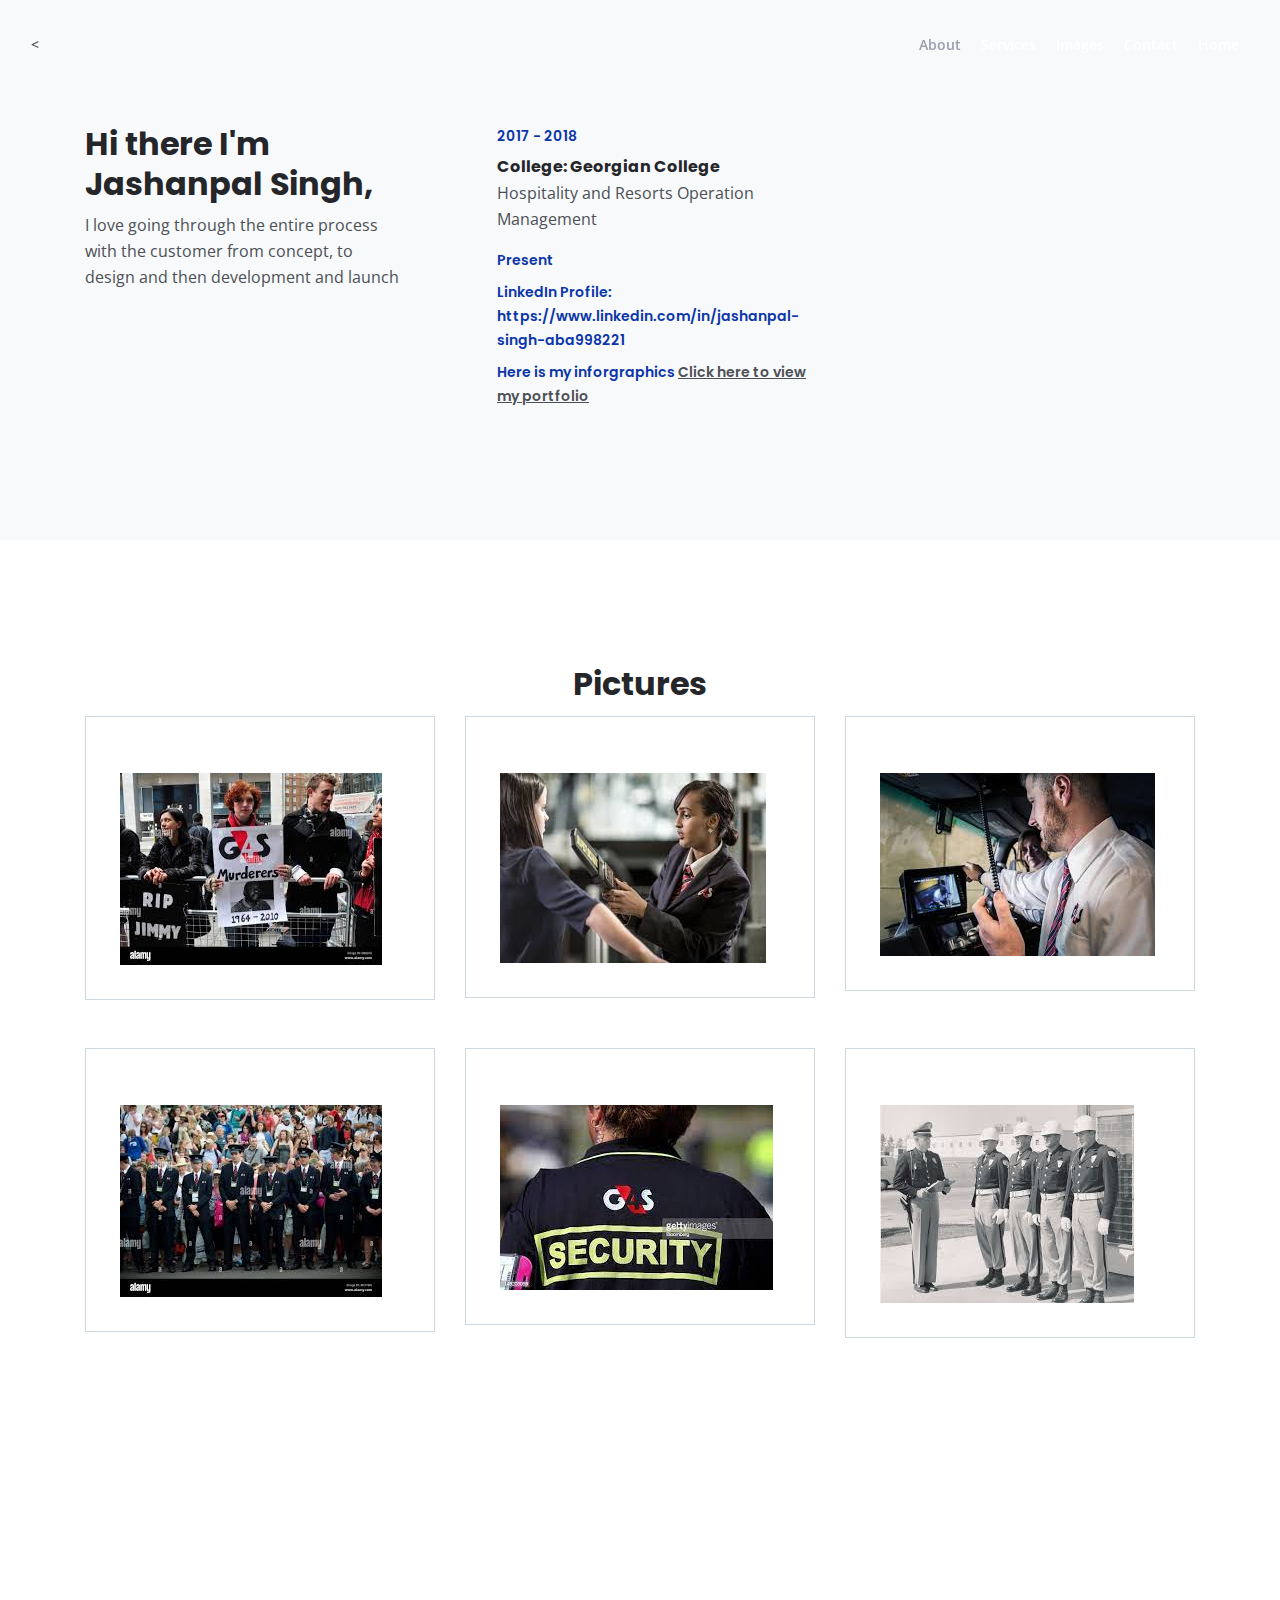
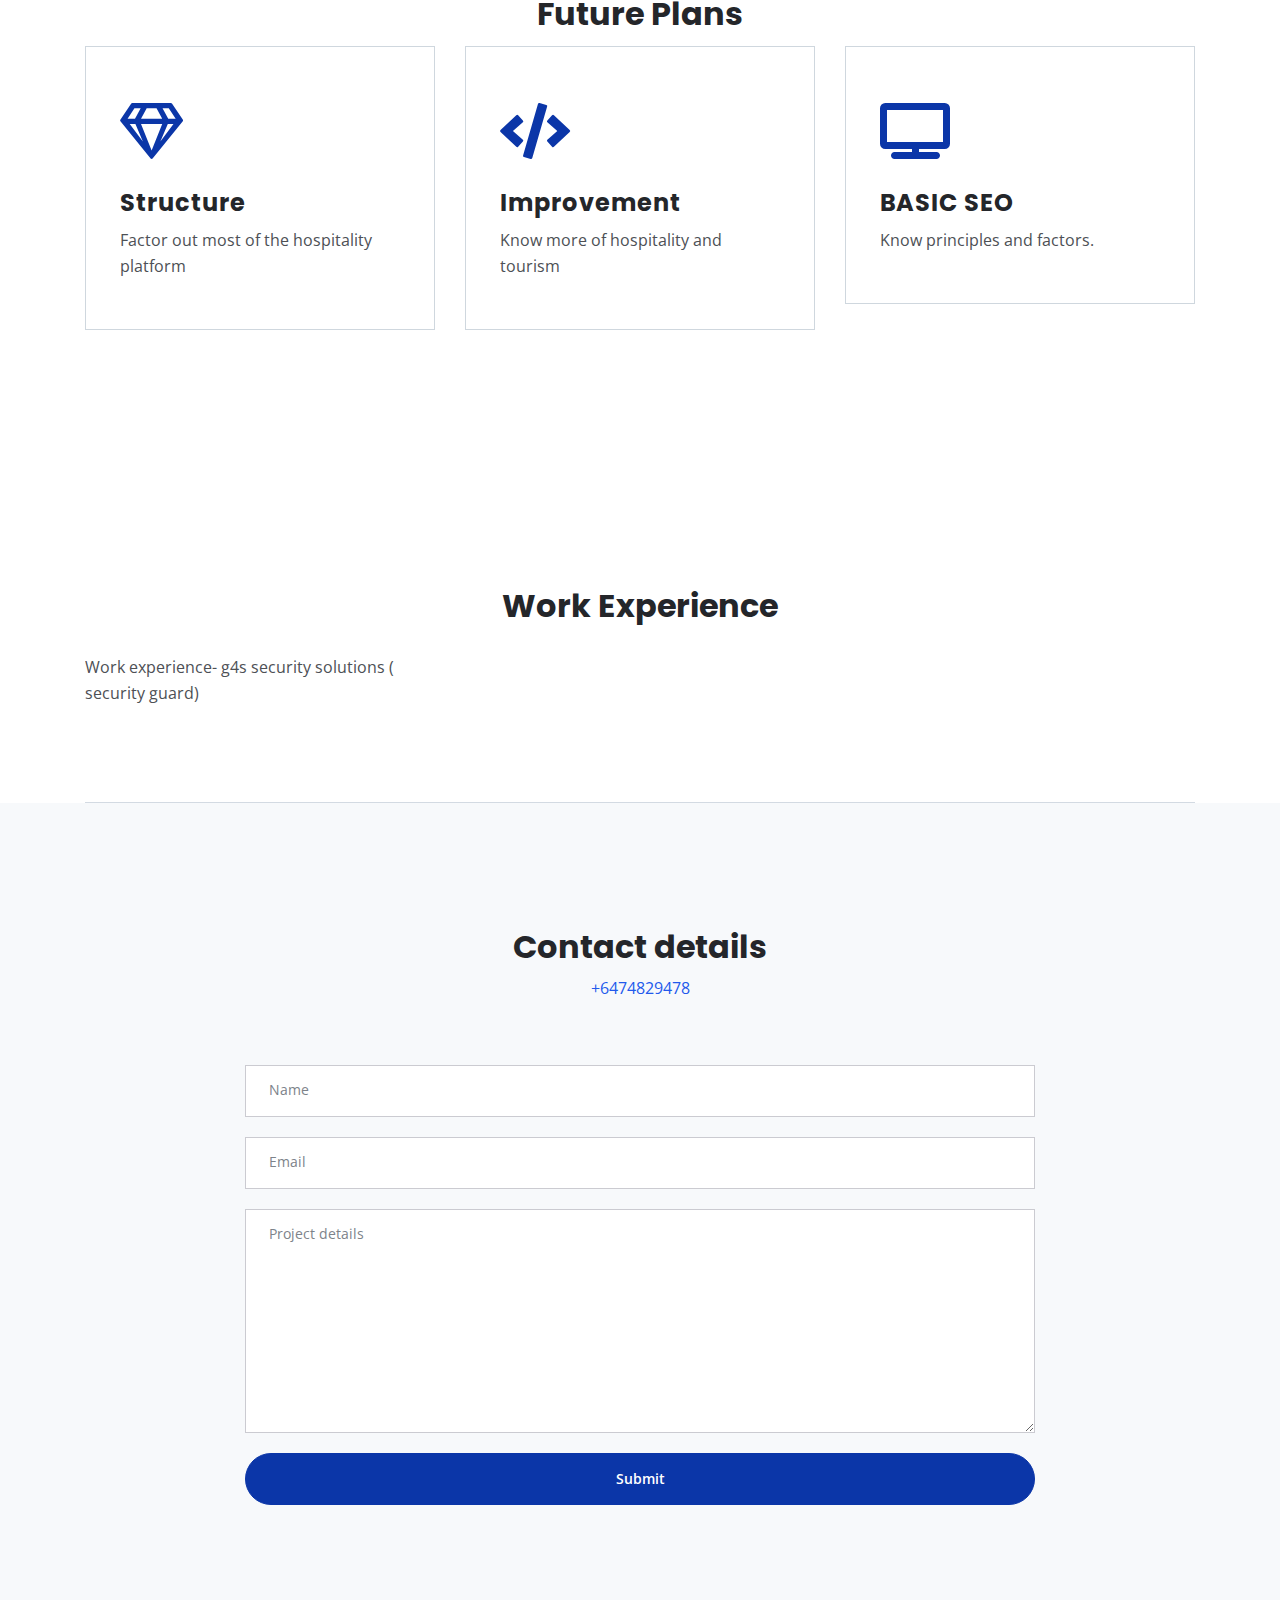
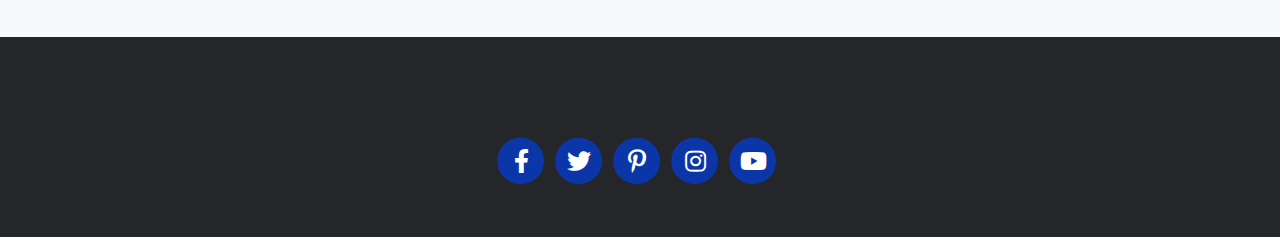
==== home.html @ 3002abed "website for g4s_client" ====
<!DOCTYPE html>
<html lang="en">
<head>
    <meta charset="utf-8">
    <meta name="viewport" content="width=device-width, initial-scale=1, shrink-to-fit=no">
    
    <!-- SEO Meta Tags -->
    <meta name="description" content="Your description">
    <meta name="author" content="Your name">

    <!-- OG Meta Tags to improve the way the post looks when you share the page on Facebook, Twitter, LinkedIn -->
	<meta property="og:site_name" content="" /> <!-- website name -->
	<meta property="og:site" content="" /> <!-- website link -->
	<meta property="og:title" content=""/> <!-- title shown in the actual shared post -->
	<meta property="og:description" content="" /> <!-- description shown in the actual shared post -->
	<meta property="og:image" content="" /> <!-- image link, make sure it's jpg -->
	<meta property="og:url" content="" /> <!-- where do you want your post to link to -->
	<meta name="twitter:card" content="summary_large_image"> <!-- to have large image post format in Twitter -->

    <!-- Webpage Title -->
    <title>Jashanpal Singh</title>
    
    <!-- Styles -->
    <link rel="preconnect" href="https://fonts.gstatic.com">
    <link href="https://fonts.googleapis.com/css2?family=Open+Sans:ital,wght@0,400;0,600;0,700;1,400&family=Poppins:wght@600&display=swap" rel="stylesheet">
    <link href="css/bootstrap.css" rel="stylesheet">
    <link href="css/fontawesome-all.css" rel="stylesheet">
	<link href="css/styles.css" rel="stylesheet">
	
	<!-- Favicon  -->
    <link rel="icon" href="images/favicon.png">
</head>
<body data-spy="scroll" data-target=".fixed-top">
    
    <!-- Navigation -->
    <nav class="navbar navbar-expand-lg fixed-top navbar-dark">
        <div class="container">
            
            <!-- Image Logo -->
            <

            <!-- Text Logo - Use this if you don't have a graphic logo -->
            <!-- <a class="navbar-brand logo-text page-scroll" href="index.html">Mark</a> -->

            <button class="navbar-toggler p-0 border-0" type="button" data-toggle="offcanvas">
                <span class="navbar-toggler-icon"></span>
            </button>

            <div class="navbar-collapse offcanvas-collapse" id="navbarsExampleDefault">
                <ul class="navbar-nav ml-auto">
                    <li class="nav-item">
                        <a class="nav-link page-scroll" href="#about">About <span class="sr-only">(current)</span></a>
                    </li>
                    <li class="nav-item">
                        <a class="nav-link page-scroll" href="#services">Services</a>
                    </li>
                    <li class="nav-item">
                        <a class="nav-link page-scroll" href="#details">Images</a>
                    </li>
                    
                    <li class="nav-item">
                        <a class="nav-link page-scroll" href="#contact">Contact</a>
                    </li>
                    <li class="nav-item">
                        <a class="nav-link page-scroll" href="index.html">Home</a>
                    </li>
                </ul>
                
            </div> <!-- end of navbar-collapse -->
        </div> <!-- end of container -->
    </nav> <!-- end of navbar -->
    <!-- end of navigation -->
       <!-- About-->
    <div id="about" class="basic-1 bg-gray">
        <div class="container">
            <div class="row">
                <div class="col-lg-4">
                    <div class="text-container first">
                        <h2>Hi there I'm Jashanpal Singh,</h2>
                        <p>I love going through the entire process with the customer from concept, to design and then development and launch</p>
                    </div> <!-- end of text-container -->
                </div> <!-- end of col -->
                <div class="col-lg-4">
                    <div class="text-container third">
                        <div class="time">2017 - 2018</div>
                        <h6>College: Georgian College</h6>
                        <p>Hospitality and Resorts Operation Management</p>
                        <div class="time">Present</div>
                        <div class="time">LinkedIn Profile: https://www.linkedin.com/in/jashanpal-singh-aba998221</div>
                        <div class="time"> Here is my inforgraphics <a href="folder/file.pdf" >Click here to view my portfolio</a></div>

                    </div> <!-- end of text-container -->
                </div> <!-- end of col -->
            </div> <!-- end of row -->
        </div> <!-- end of container -->
    </div> <!-- end of basic-1 -->
    <!-- end of about -->
    <!-- pictures -->
    <div id="details" class="basic-2">
        <div class="container">
            <div class="row">
                <div class="col-lg-12">
                    <h2 class="h2-heading">Pictures</h2>
                </div> <!-- end of col -->
            </div> <!-- end of row -->
            <div class="row">
                <div class="col-lg-4">
                    <div class="text-box">
                        <img src="images/image5.png" alt="">
                    </div> <!-- end of text-box -->
                </div> <!-- end of col -->
                <div class="col-lg-4">
                    <div class="text-box">
                    
                        <img src="images/image6.png" alt="">
                    </div> <!-- end of text-box -->
                </div> <!-- end of col -->
                <div class="col-lg-4">
                    <div class="text-box">
                        
                        <img src="images/image2.png" alt="">
                    </div> <!-- end of text-box -->
                </div> <!-- end of col -->
            </div> <!-- end of row -->
            <div class="row">
                <div class="col-lg-4">
                    <div class="text-box">
                        <img src="images/image1.png" alt="">
                    </div> <!-- end of text-box -->
                </div> <!-- end of col -->
                <div class="col-lg-4">
                    <div class="text-box">
                    
                        <img src="images/image4.png" alt="">
                    </div> <!-- end of text-box -->
                </div> <!-- end of col -->
                <div class="col-lg-4">
                    <div class="text-box">
                        
                        <img src="images/image3.png" alt="">
                    </div> <!-- end of text-box -->
                </div> <!-- end of col -->
            </div> <!-- end of row -->
        </div> <!-- end of container -->
    </div> <!-- end of basic-2 -->
    <!-- end of services -->
    
    <!-- Services -->
    <div id="services" class="basic-2">
        <div class="container">
            <div class="row">
                <div class="col-lg-12">
                    <h2 class="h2-heading">Future Plans</h2>
                </div> <!-- end of col -->
            </div> <!-- end of row -->
            <div class="row">
                <div class="col-lg-4">
                    <div class="text-box">
                        <i class="far fa-gem"></i>
                        <h4>Structure</h4>
                        <p>Factor out most of the hospitality platform</p>
                    </div> <!-- end of text-box -->
                </div> <!-- end of col -->
                <div class="col-lg-4">
                    <div class="text-box">
                        <i class="fas fa-code"></i>
                        <h4>Improvement</h4>
                        <p> Know more of hospitality and tourism</p>
                    </div> <!-- end of text-box -->
                </div> <!-- end of col -->
                <div class="col-lg-4">
                    <div class="text-box">
                        <i class="fas fa-tv"></i>
                        <h4>BASIC SEO</h4>
                        <p> Know principles and factors.</p>
                    </div> <!-- end of text-box -->
                </div> <!-- end of col -->
            </div> <!-- end of row -->
        </div> <!-- end of container -->
    </div> <!-- end of basic-2 -->
    <!-- end of services -->


    <!-- Projects -->
    <div id="projects" class="basic-3">
        <div class="container">
            <div class="row">
                <div class="col-lg-12">
                    <h2 class="h2-heading">Work Experience</h2>
                </div> <!-- end of col -->
            </div> <!-- end of row -->
            
        </div> <!-- end of container -->
    </div> <!-- end of basic-3 -->
    <!-- end of projects -->
    <!-- Works -->
    <div class="basic-4">
        <div class="container">
            
            <div class="row">
                
                
                <div class="col-lg-4">
                    <div class="text-container">
                        <div class="image-container">
                            
                              <p> Work experience- g4s security solutions ( security guard) </p>
                            
                        </div> <!-- end of image-container -->
                    </div> <!-- end of text-container -->
                </div> <!-- end of col -->
            </div> <!-- end of row -->
        </div> <!-- end of container -->
    </div> <!-- end of basic-4 -->
    <!-- end of works -->


   


    <!-- Section Divider -->
    <div class="container">
        <div class="row">
            <div class="col-lg-12">
                <hr class="section-divider">
            </div> <!-- end of col -->
        </div> <!-- end of row -->
    </div> <!-- end of container -->
    <!-- end of section divider -->


    <!-- Contact -->
    <div id="contact" class="form-1 bg-gray">
        <div class="container">
            <div class="row">
                <div class="col-lg-12">
                    <h2>Contact details</h2>
                    <p class="p-heading"> <a class="blue no-line" href="#your-link">+6474829478</a></p>
                </div> <!-- end of col -->
            </div> <!-- end of row -->
            <div class="row">
                <div class="col-lg-12">
                    
                    <!-- Contact Form -->
                    <form id="contactForm">
                        <div class="form-group">
                            <input type="text" class="form-control-input" id="cname" required>
                            <label class="label-control" for="cname">Name</label>
                        </div>
                        <div class="form-group">
                            <input type="email" class="form-control-input" id="cemail" required>
                            <label class="label-control" for="cemail">Email</label>
                        </div>
                        <div class="form-group">
                            <textarea class="form-control-textarea" id="cmessage" required></textarea>
                            <label class="label-control" for="cmessage">Project details</label>
                        </div>
                        <div class="form-group">
                            <button type="submit" class="form-control-submit-button">Submit</button>
                        </div>
                    </form>
                    <!-- end of contact form -->

                </div> <!-- end of col -->
            </div> <!-- end of row -->
        </div> <!-- end of container -->
    </div> <!-- end of form-1 -->  
    <!-- end of contact -->


    <!-- Footer -->
    <div class="footer bg-gray">
        <div class="container">
            <div class="row">
                <div class="col-lg-12">
                    <div class="social-container">
                        <span class="fa-stack">
                            <a href="#your-link">
                                <i class="fas fa-circle fa-stack-2x"></i>
                                <i class="fab fa-facebook-f fa-stack-1x"></i>
                            </a>
                        </span>
                        <span class="fa-stack">
                            <a href="#your-link">
                                <i class="fas fa-circle fa-stack-2x"></i>
                                <i class="fab fa-twitter fa-stack-1x"></i>
                            </a>
                        </span>
                        <span class="fa-stack">
                            <a href="#your-link">
                                <i class="fas fa-circle fa-stack-2x"></i>
                                <i class="fab fa-pinterest-p fa-stack-1x"></i>
                            </a>
                        </span>
                        <span class="fa-stack">
                            <a href="#your-link">
                                <i class="fas fa-circle fa-stack-2x"></i>
                                <i class="fab fa-instagram fa-stack-1x"></i>
                            </a>
                        </span>
                        <span class="fa-stack">
                            <a href="#your-link">
                                <i class="fas fa-circle fa-stack-2x"></i>
                                <i class="fab fa-youtube fa-stack-1x"></i>
                            </a>
                        </span>
                    </div> <!-- end of social-container -->
                </div> <!-- end of col -->
            </div> <!-- end of row -->
        </div> <!-- end of container -->
    </div> <!-- end of footer -->  
    <!-- end of footer -->
   	
    <!-- Scripts -->
    <script src="js/jquery.min.js"></script> <!-- jQuery for Bootstrap's JavaScript plugins -->
    <script src="js/bootstrap.min.js"></script> <!-- Bootstrap framework -->
    <script src="js/jquery.easing.min.js"></script> <!-- jQuery Easing for smooth scrolling between anchors -->
    <script src="js/scripts.js"></script> <!-- Custom scripts -->
</body>
</html>
---- css/styles.css ----
/* Description: Master CSS file */

/*****************************************
Table Of Contents:
- General Styles
- Navigation
- Header
- About
- Services
- Details
- Projects
- Works
- Testimonials
- Questions
- Contact
- Footer 
- Copyright
- Back To Top Button
- Extra Pages
- Media Queries
******************************************/

/*****************************************
Colors:
- Backgrounds, navbar - black #24262a
- Backgrounds - light gray #f7f9fb
- Buttons, icons - blue #0b36a8
- Headings text - black #24262a
- Body text - dark gray #4d5055
******************************************/


/**************************/
/*     General Styles     */
/**************************/
body,
html {
    width: 100%;
	height: 100%;
}

body, p {
	color: #4d5055; 
	font: 400 1rem/1.625rem "Open Sans", sans-serif;
}

h1 {
	color: #24262a;
	font-weight: 700;
	font-size: 2.5rem;
	line-height: 3.25rem;
	font-family: "Poppins"
}

h2 {
	color: #24262a;
	font-weight: 700;
	font-size: 2rem;
	line-height: 2.5rem;
	font-family: "Poppins"
}

h3 {
	color: #24262a;
	font-weight: 700;
	font-size: 1.75rem;
	line-height: 2.25rem;
	font-family: "Poppins"
}

h4 {
	color: #24262a;
	font-weight: 700;
	font-size: 1.5rem;
	line-height: 2rem;
	font-family: "Poppins"
}

h5 {
	color: #24262a;
	font-weight: 700;
	font-size: 1.25rem;
	line-height: 1.625rem;
	font-family: "Poppins"
}

h6 {
	color: #24262a;
	font-weight: 700;
	font-size: 1rem;
	line-height: 1.375rem;
	font-family: "Poppins"
}

.p-large {
	font-size: 1.125rem;
	line-height: 1.75rem;
}

.p-small {
	font-size: 0.875rem;
	line-height: 1.5rem;
}

.testimonial-text {
	font-style: italic;
}

.testimonial-author {
	font-weight: 700;
	font-size: 1rem;
	line-height: 1.5rem;
}

.li-space-lg li {
	margin-bottom: 0.5rem;
}

a {
	color: #4d5055;
	text-decoration: underline;
}

a:hover {
	color: #4d5055;
	text-decoration: underline;
}

.no-line {
	text-decoration: none;
}

.no-line:hover {
	text-decoration: none;
}

.blue {
	color: #2259ec;
}

.bg-gray {
	background-color: #f7f9fb;
}

.section-divider {
	display: block;
	height: 1px;
	margin: 0;
	border: none;
	background-color: #d3dae2;
}

.btn-solid-reg {
	display: inline-block;
	padding: 1.375rem 2.25rem 1.375rem 2.25rem;
	border: 1px solid #0b36a8;
	background-color: #0b36a8;
	color: #ffffff;
	font-weight: 600;
	font-size: 0.875rem;
	line-height: 0;
	text-decoration: none;
	transition: all 0.2s;
}

.btn-solid-reg:hover {
	background-color: transparent;
	color: #0b36a8; /* needs to stay here because of the color property of a tag */
	text-decoration: none;
}

.btn-solid-lg {
	display: inline-block;
	padding: 1.625rem 2.625rem 1.625rem 2.625rem;
	border: 1px solid #0b36a8;
	background-color: #0b36a8;
	color: #ffffff;
	font-weight: 600;
	font-size: 0.875rem;
	line-height: 0;
	text-decoration: none;
	transition: all 0.2s;
}

.btn-solid-lg:hover {
	background-color: transparent;
	color: #0b36a8; /* needs to stay here because of the color property of a tag */
	text-decoration: none;
}

.btn-outline-reg {
	display: inline-block;
	padding: 1.375rem 2.25rem 1.375rem 2.25rem;
	border: 1px solid #24262a;
	background-color: transparent;
	color: #24262a;
	font-weight: 600;
	font-size: 0.875rem;
	line-height: 0;
	text-decoration: none;
	transition: all 0.2s;
}

.btn-outline-reg:hover {
	background-color: #24262a;
	color: #ffffff;
	text-decoration: none;
}

.btn-outline-lg {
	display: inline-block;
	padding: 1.625rem 2.625rem 1.625rem 2.625rem;
	border: 1px solid #24262a;
	background-color: transparent;
	color: #24262a;
	font-weight: 600;
	font-size: 0.875rem;
	line-height: 0;
	text-decoration: none;
	transition: all 0.2s;
}

.btn-outline-lg:hover {
	background-color: #24262a;
	color: #ffffff;
	text-decoration: none;
}

.btn-outline-sm {
	display: inline-block;
	padding: 1rem 1.5rem 1rem 1.5rem;
	border: 1px solid #24262a;
	background-color: transparent;
	color: #24262a;
	font-weight: 600;
	font-size: 0.875rem;
	line-height: 0;
	text-decoration: none;
	transition: all 0.2s;
}

.btn-outline-sm:hover {
	background-color: #24262a;
	color: #ffffff;
	text-decoration: none;
}

.form-group {
	position: relative;
	margin-bottom: 1.25rem;
}

.label-control {
	position: absolute;
	top: 0.875rem;
	left: 1.5rem;
	color: #7d838a;
	opacity: 1;
	font-size: 0.875rem;
	line-height: 1.375rem;
	cursor: text;
	transition: all 0.2s ease;
}

.form-control-input:focus + .label-control,
.form-control-input.notEmpty + .label-control,
.form-control-textarea:focus + .label-control,
.form-control-textarea.notEmpty + .label-control {
	top: 0.125rem;
	color: #4d5055;
	opacity: 1;
	font-size: 0.75rem;
	font-weight: 700;
}

.form-control-input,
.form-control-select {
	display: block; /* needed for proper display of the label in Firefox, IE, Edge */
	width: 100%;
	padding-top: 1.125rem;
	padding-bottom: 0.125rem;
	padding-left: 1.5rem;
	border: 1px solid #cbcbd1;
	background-color: #ffffff;
	color: #4d5055;
	font-size: 0.875rem;
	line-height: 1.875rem;
	transition: all 0.2s;
	-webkit-appearance: none; /* removes inner shadow on form inputs on ios safari */
}

.form-control-select {
	padding-top: 0.5rem;
	padding-bottom: 0.5rem;
	height: 3.25rem;
	color: #7d838a;
}

select {
    /* you should keep these first rules in place to maintain cross-browser behavior */
    -webkit-appearance: none;
	-moz-appearance: none;
	-ms-appearance: none;
    -o-appearance: none;
    appearance: none;
    background-image: url('../images/down-arrow.png');
    background-position: 96% 50%;
    background-repeat: no-repeat;
    outline: none;
}

.form-control-textarea {
	display: block; /* used to eliminate a bottom gap difference between Chrome and IE/FF */
	width: 100%;
	height: 14rem; /* used instead of html rows to normalize height between Chrome and IE/FF */
	padding-top: 1.5rem;
	padding-left: 1.3125rem;
	border: 1px solid #cbcbd1;
	background-color: #ffffff;
	color: #4d5055;
	font-size: 0.875rem;
	line-height: 1.5rem;
	transition: all 0.2s;
}

.form-control-input:focus,
.form-control-select:focus,
.form-control-textarea:focus {
	border: 1px solid #a1a1a1;
	outline: none; /* Removes blue border on focus */
}

.form-control-input:hover,
.form-control-select:hover,
.form-control-textarea:hover {
	border: 1px solid #a1a1a1;
}

.checkbox {
	font-size: 0.75rem;
	line-height: 1.25rem;
}

input[type='checkbox'] {
	vertical-align: -10%;
	margin-right: 0.5rem;
}

.form-control-submit-button {
	display: inline-block;
	width: 100%;
	height: 3.25rem;
	border: 1px solid #0b36a8;
	border-radius: 32px;
	background-color: #0b36a8;
	color: #ffffff;
	font-weight: 600;
	font-size: 0.875rem;
	line-height: 0;
	cursor: pointer;
	transition: all 0.2s;
}

.form-control-submit-button:hover {
	border: 1px solid #24262a;
	background-color: transparent;
	color: #24262a;
}


/**********************/
/*     Navigation     */
/**********************/
.navbar {
	background-color: #24262a;
	font-weight: 600;
	font-size: 0.875rem;
	line-height: 0.875rem;
	box-shadow: 0 1px 6px 0 rgba(0, 0, 0, 0.025);
}

.navbar .navbar-brand {
	padding-top: 0.125rem;
	padding-bottom: 0.125rem;
}

.navbar .logo-image img {
    width: 118px;
	height: 36px;
}

.navbar .logo-text {
	color: #ffffff;
	font-weight: 700;
	font-size: 1.875rem;
	line-height: 1rem;
	text-decoration: none;
}

.offcanvas-collapse {
	position: fixed;
	top: 3.25rem; /* adjusts the height between the top of the page and the offcanvas menu */
	bottom: 0;
	left: 100%;
	width: 100%;
	padding-right: 1rem;
	padding-left: 1rem;
	overflow-y: auto;
	visibility: hidden;
	background-color: #24262a;
	transition: visibility .3s ease-in-out, -webkit-transform .3s ease-in-out;
	transition: transform .3s ease-in-out, visibility .3s ease-in-out;
	transition: transform .3s ease-in-out, visibility .3s ease-in-out, -webkit-transform .3s ease-in-out;
}

.offcanvas-collapse.open {
	visibility: visible;
	-webkit-transform: translateX(-100%);
	transform: translateX(-100%);
}

.navbar .navbar-nav {
	margin-top: 0.75rem;
	margin-bottom: 0.5rem;
}

.navbar .nav-item .nav-link {
	padding-top: 0.625rem;
	padding-bottom: 0.625rem;
	color: #ffffff;
	text-decoration: none;
	transition: all 0.2s ease;
}

.navbar .nav-item.dropdown.show .nav-link,
.navbar .nav-item .nav-link:hover,
.navbar .nav-item .nav-link.active {
	color: #9c9ead;
}

/* Dropdown Menu */
.navbar .dropdown .dropdown-menu {
	animation: fadeDropdown 0.2s; /* required for the fade animation */
}

@keyframes fadeDropdown {
    0% {
        opacity: 0;
    }

    100% {
        opacity: 1;
	}
}

.navbar .dropdown-menu {
	margin-top: 0.5rem;
	margin-bottom: 0.5rem;
	border: none;
	background-color: #24262a;
}

.navbar .dropdown-item {
	padding-top: 0.5rem;
	padding-bottom: 0.5rem;
	color: #ffffff;
	font-weight: 600;
	font-size: 0.875rem;
	line-height: 0.875rem;
	text-decoration: none;
}

.navbar .dropdown-item:hover {
	background-color: #24262a;
	color: #9c9ead;
}

.navbar .dropdown-divider {
	width: 100%;
	height: 1px;
	margin: 0.5rem auto 0.5rem auto;
	border: none;
	background-color: #505050;
}
/* end of dropdown menu */

.navbar .fa-stack {
	width: 2em;
	margin-right: 0.25rem;
	font-size: 0.75rem;
}

.navbar .fa-stack-2x {
	color: #0b36a8;
	transition: all 0.2s ease;
}

.navbar .fa-stack-1x {
	color: #ffffff;
	transition: all 0.2s ease;
}

.navbar .fa-stack:hover .fa-stack-2x {
	color: #ffffff;
}

.navbar .fa-stack:hover .fa-stack-1x {
	color: #0b36a8;
}

.navbar .navbar-toggler {
	padding: 0;
	border: none;
	font-size: 1.25rem;
}


/******************/
/*     Header     */
/******************/
.header {
	padding-top: 7rem;
	padding-bottom: 5.5rem;
	background: linear-gradient(rgba(0, 0, 0, 0.1), rgba(0, 0, 0, 0.1)), url('../images/header-background.jpg') center center no-repeat;
	background-size: cover;
	text-align: center;
}

.header .h1-large {
	margin-bottom: 1.75rem;
	color: #ffffff;
}

.header .btn-solid-lg:hover {
	border: 1px solid #ffffff;
	color: #ffffff;
}

.header .btn-outline-lg {
	padding: 1.625rem 1.625rem 1.625rem 1.625rem;
	border: none;
	color: #ffffff;
}

.header .btn-outline-lg:hover {
	background: transparent;
	color: #9c9ead;
	text-decoration: none;
}

.header .btn-outline-lg .fas {
	margin-right: 0.375rem;
}


/*****************/
/*     About     */
/*****************/
.basic-1 {
	padding-top: 7.75rem;
	padding-bottom: 5.25rem;
}

.basic-1 .text-container {
	margin-bottom: 3rem;
}

.basic-1 .time {
	margin-bottom: 0.5rem;
	color: #0b36a8;
	font-weight: 600;
	font-size: 0.875rem;
	line-height: 1.5rem;
	font-family: "Poppins";
}

.basic-1 h6 {
	margin-bottom: 0.125rem;
}



/********************/
/*     Services     */
/********************/
.basic-2 {
	padding-top: 7.75rem;
	padding-bottom: 5.25rem;
}

.basic-2 .h2-heading {
	margin-bottom: 0.75rem;
	text-align: center;
}

.basic-2 .p-heading {
	margin-bottom: 4rem;
	text-align: center;
}

.basic-2 .text-box {
	margin-bottom: 3rem;
	padding: 3.5rem 1rem 2.125rem 1rem;
	border: 1px solid #cfd7de;
}

.basic-2 .fas,
.basic-2 .far {
	margin-bottom: 1.75rem;
	color: #0b36a8;
	font-size: 3.5rem;
}

.basic-2 h4 {
	letter-spacing: 1px;
}


/*******************/
/*     Details     */
/*******************/
.split .area-1 {
	height: 430px;
	background: linear-gradient(to bottom right, rgba(25, 26, 29, 0.5), rgba(25, 26, 29, 0.5)), url('../images/details-background.jpg') center center no-repeat;
	background-size: cover;
}

.split .area-2 {
	padding-top: 7.75rem;
	padding-bottom: 7.75rem;
}

.split p {
	margin-bottom: 2.25rem;
}

.split .icons-container {
	margin-top: 3rem;
}

.split .icons-container img {
	width: 50px;
	margin-right: 0.625rem;
	margin-bottom: 0.75rem;
}


/********************/
/*     Projects     */
/********************/
.basic-3 {
	padding-top: 7.75rem;
	padding-bottom: 1rem;
}

.basic-3 .h2-heading {
	margin-bottom: 0.75rem;
	text-align: center;
}

.basic-3 .p-heading {
	margin-bottom: 4rem;
	text-align: center;
}

.basic-3 .text-container {
	margin-bottom: 4rem;
}

.basic-3 .image-container {
	margin-bottom: 1rem;
}

/* Hover Animation */
.basic-3 .image-container {
	overflow: hidden;
	margin-right: auto;
	margin-left: auto;
}

.basic-3 .image-container img {
	margin: 0;
	transition: all 0.2s;
}

.basic-3 .image-container:hover img {
	-moz-transform: scale(1.1);
	-webkit-transform: scale(1.1);
	transform: scale(1.1);
} 
/* end of hover animation */


/*****************/
/*     Works     */
/*****************/
.basic-4 {
	padding-bottom: 1rem;
}

.basic-4 .text-container {
	margin-bottom: 4rem;
}

.basic-4 .image-container {
	margin-bottom: 1rem;
}

/* Hover Animation */
.basic-4 .image-container {
	overflow: hidden;
	margin-right: auto;
	margin-left: auto;
}

.basic-4 .image-container img {
	margin: 0;
	transition: all 0.2s;
}

.basic-4 .image-container:hover img {
	-moz-transform: scale(1.15);
	-webkit-transform: scale(1.15);
	transform: scale(1.15);
} 
/* end of hover animation */


/************************/
/*     Testimonials     */
/************************/
.cards-1 {
	padding-top: 3rem;
	padding-bottom: 3.875rem;
}

.cards-1 .h2-heading {
	margin-bottom: 3rem;
	text-align: center;
}

.cards-1 .card {
	margin-bottom: 4rem;
	border: none;
}

.cards-1 .card-body {
	padding: 0;
	text-align: center;
}

.cards-1 .testimonial-text {
	margin-bottom: 1.625rem;
}

.cards-1 img {
	display: inline-block;
	width: 60px;
	margin-bottom: 0.875rem;
	border-radius: 50%;
}

.cards-1 .text {
	margin-top: 0.375rem;
}

.cards-1 .testimonial-author {
	color: #24262a;
}

.cards-1 .testimonial-author,
.cards-1 .occupation {
	font-size: 0.875rem;
	line-height: 1.375rem;
}


/*********************/
/*     Questions     */
/*********************/
.accordion-1 {
	padding-top: 7.75rem;
	padding-bottom: 6.75rem;
}

.accordion-1 .h2-heading {
	margin-bottom: 2.5rem;
	text-align: center;
}

.accordion-1 .card {
	margin-bottom: 1.75rem;
	border: none;
}

.accordion-1 .card-header {
	padding: 0;
	border: none;
	background-color: transparent;
}

.accordion-1 .card button {
	padding: 0;
	color: #24262a;
	font-weight: 600;
	font-size: 1.125rem;
	line-height: 1.75rem;
	font-family: 'Poppins';
}

.accordion-1 .card button:hover {
	text-decoration: none;
}

.accordion-1 .card button:before {
	float: left;
	margin-right: 0.625rem;
	font-family: 'Font Awesome 5 Free';
	font-weight: 900;
	content: "\f078";
	transition: all 0.2s;
}

.accordion-1 .card button.collapsed:before {
	-webkit-transform: rotate(180deg);
	-moz-transform: rotate(180deg);
	transform: rotate(180deg);
} 

.accordion-1 .card-body {
	padding: 0.75rem 1.5rem 0.5rem 1.5rem;
}


/*******************/
/*     Contact     */
/*******************/
.form-1 {
	padding-top: 7.75rem;
	padding-bottom: 7rem;
	text-align: center;
}

.form-1 .h2-heading {
	margin-bottom: 0.75rem;
	text-align: center;
}

.form-1 .p-heading {
	margin-bottom: 4rem;
}


/******************/
/*     Footer     */
/******************/
.footer {
	padding-top: 6.25rem;
	padding-bottom: 2rem;
	background-color: #24262a;
	text-align: center;
}

.footer a {
	text-decoration: none;
}

.footer .fa-stack {
	width: 2em;
	margin-bottom: 1.25rem;
	margin-right: 0.375rem;
	font-size: 1.5rem;
}

.footer .fa-stack .fa-stack-1x {
    color: #ffffff;
	transition: all 0.2s ease;
}

.footer .fa-stack .fa-stack-2x {
	color: #0b36a8;
	transition: all 0.2s ease;
}

.footer .fa-stack:hover .fa-stack-1x {
	color: #0b36a8;
}

.footer .fa-stack:hover .fa-stack-2x {
    color: #ffffff;
}


/*********************/
/*     Copyright     */
/*********************/
.copyright {
	padding-top: 1rem;
	padding-bottom: 1rem;
	background-color: #24262a;
	text-align: center;
}

.copyright .p-small {
	color: #9da6ac;
	text-align: center;
}

.copyright a {
	color: #9da6ac;
}


/******************************/
/*     Back To Top Button     */
/******************************/
a.back-to-top {
	position: fixed;
	z-index: 999;
	right: 12px;
	bottom: 12px;
	display: none;
	width: 42px;
	height: 42px;
	border-radius: 30px;
	background: #3a424d url("../images/up-arrow.png") no-repeat center 47%;
	background-size: 18px 18px;
	text-indent: -9999px;
}

a:hover.back-to-top {
	background-color: #0b36a8;
}


/***********************/
/*     Extra Pages     */
/***********************/
.ex-header {
	padding-top: 8.5rem;
	padding-bottom: 4rem;
	background-color: #24262a;
}

.ex-header h1 {
	color: #ffffff;
}

.ex-basic-1 .list-unstyled .fas {
	font-size: 0.375rem;
	line-height: 1.625rem;
}

.ex-basic-1 .list-unstyled .media-body {
	margin-left: 0.5rem;
}

.ex-basic-1 .text-box {
	padding: 1.25rem 1.25rem 0.5rem 1.25rem;
	background-color: #f7f9fb;
}

.ex-cards-1 .card {
	border: none;
	background-color: transparent;
}

.ex-cards-1 .card .fa-stack {
	width: 2em;
	font-size: 1.125rem;
}

.ex-cards-1 .card .fa-stack-2x {
	color: #0b36a8;
}

.ex-cards-1 .card .fa-stack-1x {
	color: #ffffff;
	font-weight: 700;
	line-height: 2.125rem;
}

.ex-cards-1 .card .list-unstyled .media-body {
	margin-left: 0.75rem;
}

.ex-cards-1 .card .list-unstyled .media-body h5 {
	margin-top: 0.125rem;
	margin-bottom: 0.375rem;
}


/*************************/
/*     Media Queries     */
/*************************/	
/* Min-width 768px */
@media (min-width: 768px) {

	/* Header */
	.header {
		padding-top: 11rem;
		padding-bottom: 9rem;
	}
	/* end of header */


	/* Services */
	.basic-2 .text-box {
		padding-right: 2.125rem;
		padding-left: 2.125rem;
	}
	/* end of services */


	/* Extra Pages */
	.ex-basic-1 .text-box {
		padding: 1.75rem 2rem 0.875rem 2rem;
	}
	/* end of extra pages */
}
/* end of min-width 768px */


/* Min-width 992px */
@media (min-width: 992px) {
	
	/* General Styles */
	.h2-heading {
		width: 35.25rem;
		margin-right: auto;
		margin-left: auto;
	}

	.p-heading {
		width: 46rem;
		margin-right: auto;
		margin-left: auto;
	}
	/* end of general styles */


	/* Navigation */
	.navbar {
		padding-top: 1.75rem;
		background-color: transparent;
		box-shadow: none;
		transition: all 0.2s;
	}

	.navbar.top-nav-collapse {
		padding-top: 0.5rem;
		padding-top: 0.5rem;
		background-color: #24262a;
		box-shadow: 0 3px 6px 0 rgba(0, 0, 0, 0.025);
	}

	.offcanvas-collapse {
		position: static;
		top: auto;
		bottom: auto;
		left: auto;
		width: auto;
		padding-right: 0;
		padding-left: 0;
		background-color: transparent;
		overflow-y: visible;
		visibility: visible;
	}

	.offcanvas-collapse.open {
		-webkit-transform: none;
		transform: none;
	}

	.navbar .navbar-nav {
		margin-top: 0;
		margin-bottom: 0;
	}
	
	.navbar .nav-item .nav-link {
		padding-right: 0.625rem;
		padding-left: 0.625rem;
	}

	.navbar .dropdown-menu {
		margin-top: 0.25rem;
		box-shadow: 0 3px 3px 1px rgba(0, 0, 0, 0.08);
	}

	.navbar .dropdown-divider {
		width: 90%;
	}

	.navbar .social-icons {
		margin-left: 0.5rem;
	}
	
	.navbar .fa-stack {
		margin-right: 0;
		margin-left: 0.25rem;
	}
	/* end of navigation */


	/* Header */
	.header {
		padding-top: 15rem;
		padding-bottom: 14rem;
		text-align: left;
	}
	/* end of header */


	/* Details */
	.split {
		height: 760px;
	}
	
	.split .area-1 {
		height: 100%;
		width: 50%;
		display: inline-block;
	}
	
	.split .area-2 {
		height: 100%;
		width: 50%;
		display: inline-block;
		vertical-align: top;
	}

	.split .text-container {
		width: 400px;
		margin-left: 3rem;
	}
	/* end of details */


	/* Testimonials */
	.cards-1 .card {
		display: inline-block;
		width: 290px;
		vertical-align: top;
	}

	.cards-1 .card:nth-of-type(3n+2) {
		margin-right: 1.5rem;
		margin-left: 1.5rem;
	}

	.cards-1 .card-body {
		text-align: left;
	}

	.cards-1 .details {
		display: flex;
		align-items: flex-start;
	}
	
	.cards-1 .details .text {
		flex-direction: column;
	}
	
	.cards-1 .details img {
		margin-right: 1.125rem;
	}
	/* end of testimonials */


	/* Accordion */
	.accordion-1 .accordion {
		width: 730px;
		margin-right: auto;
		margin-left: auto;
	}
	/* end of accordion */


	/* Contact */
	.form-1 form {
		width: 790px;
		margin-right: auto;
		margin-left: auto;
	}
	/* end of contact */


	/* Extra Pages */
	.ex-cards-1 .card {
		display: inline-block;
		width: 296px;
		vertical-align: top;
	}

	.ex-cards-1 .card:nth-of-type(3n+2) {
		margin-right: 1rem;
		margin-left: 1rem;
	}
	/* end of extra pages */
}
/* end of min-width 992px */


/* Min-width 1200px */
@media (min-width: 1200px) {

	/* General Styles */
	.h1-large {
		font-size: 3.75rem;
		line-height: 4.625rem;
	}
	/* end of general styles */


	/* Navigation */
	.navbar .container {
		max-width: 1330px;
	}
	/* end of navigation */


	/* Header */
	.header {
		padding-top: 18.25rem;
		padding-bottom: 17.25rem;
	}
	/* end of header */


	/* About */
	.basic-1 .text-container.first {
		margin-right: 2rem;
	}

	.basic-1 .text-container.second {
		margin-right: 1rem;
		margin-left: 1rem;
	}

	.basic-1 .text-container.third {
		margin-left: 2rem;
	}
	/* end of about */


	/* Details */
	.split {
		height: 700px;
	}

	.split .text-container {
		width: 460px;
		margin-left: 5rem;
	}
	/* end of details */


	/* Testimonials */
	.cards-1 .card {
		width: 338px;
	}
	
	.cards-1 .card:nth-of-type(3n+2) {
		margin-right: 2.625rem;
		margin-left: 2.625rem;
	}
	/* end of testimonials */
	

	/* Extra Pages */
	.ex-cards-1 .card {
		width: 336px;
	}

	.ex-cards-1 .card:nth-of-type(3n+2) {
		margin-right: 2.875rem;
		margin-left: 2.875rem;
	}
	/* end of extra pages */
}
/* end of min-width 1200px */
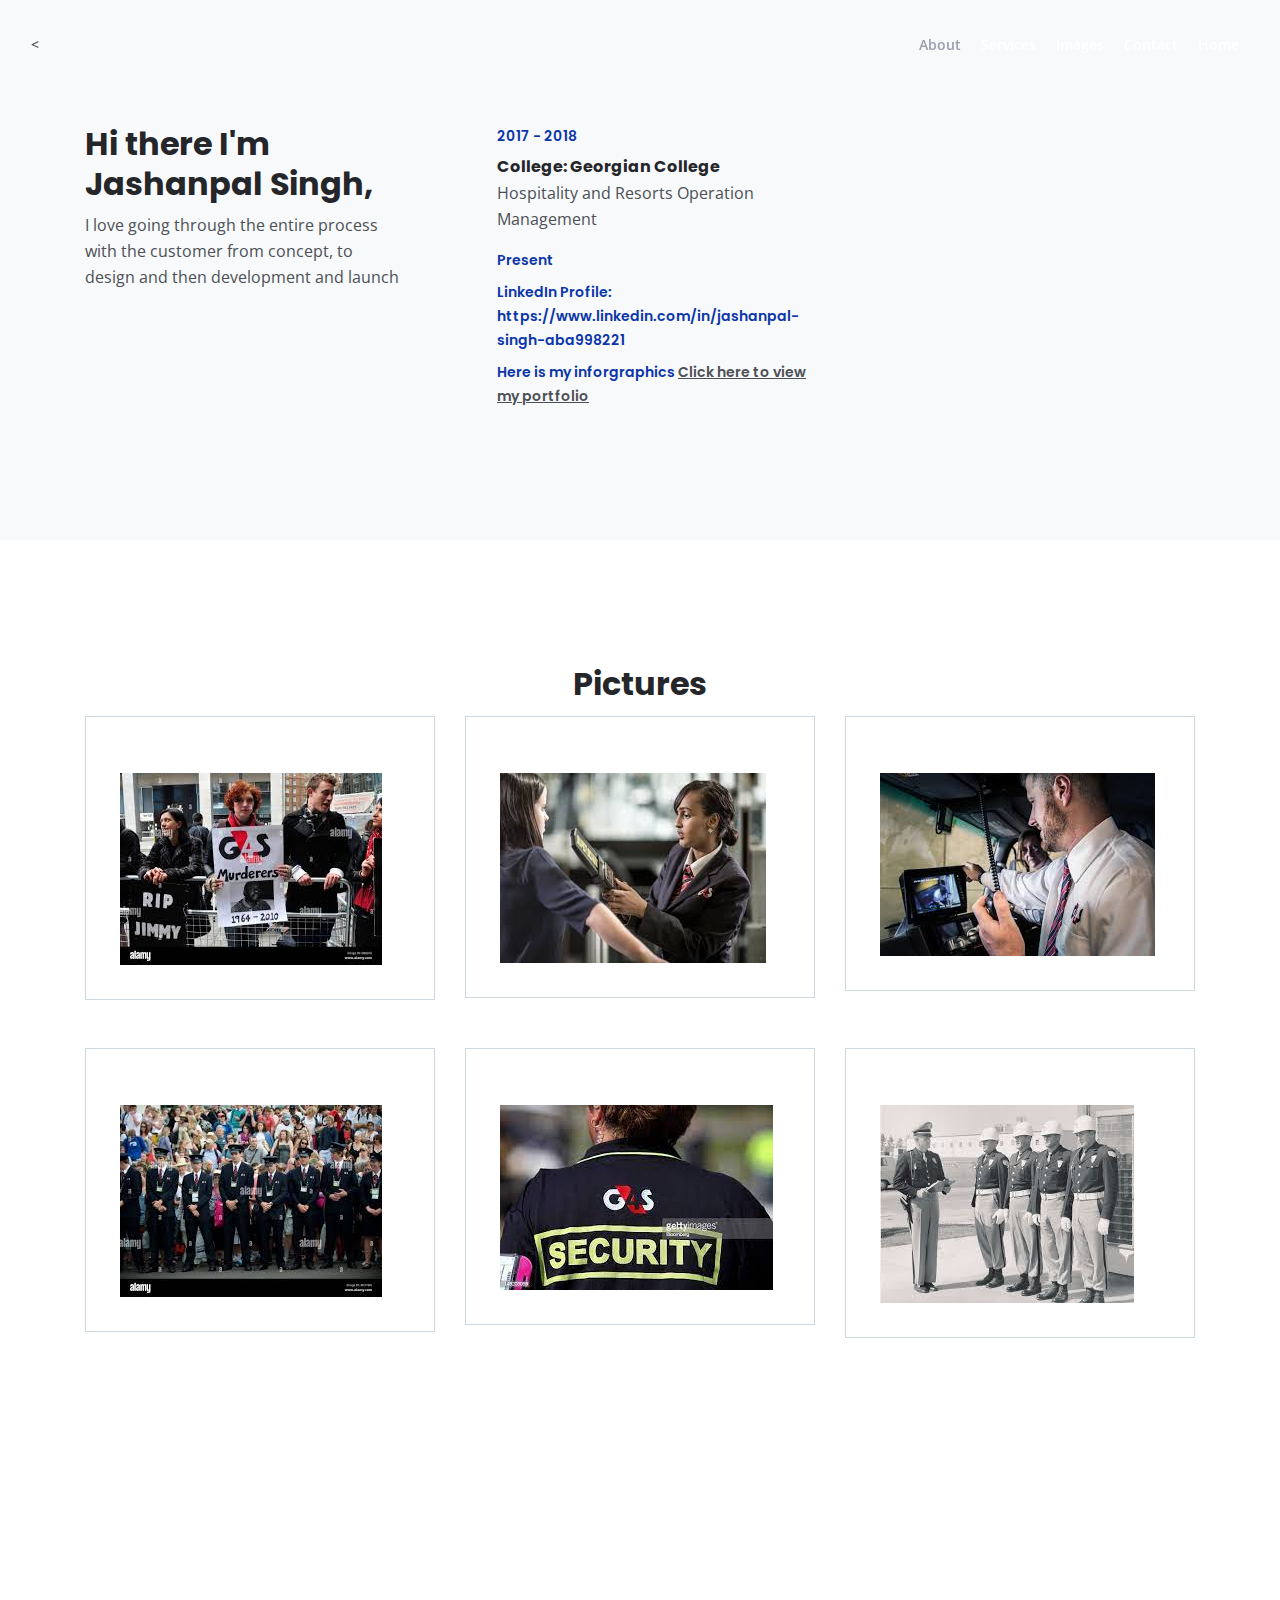
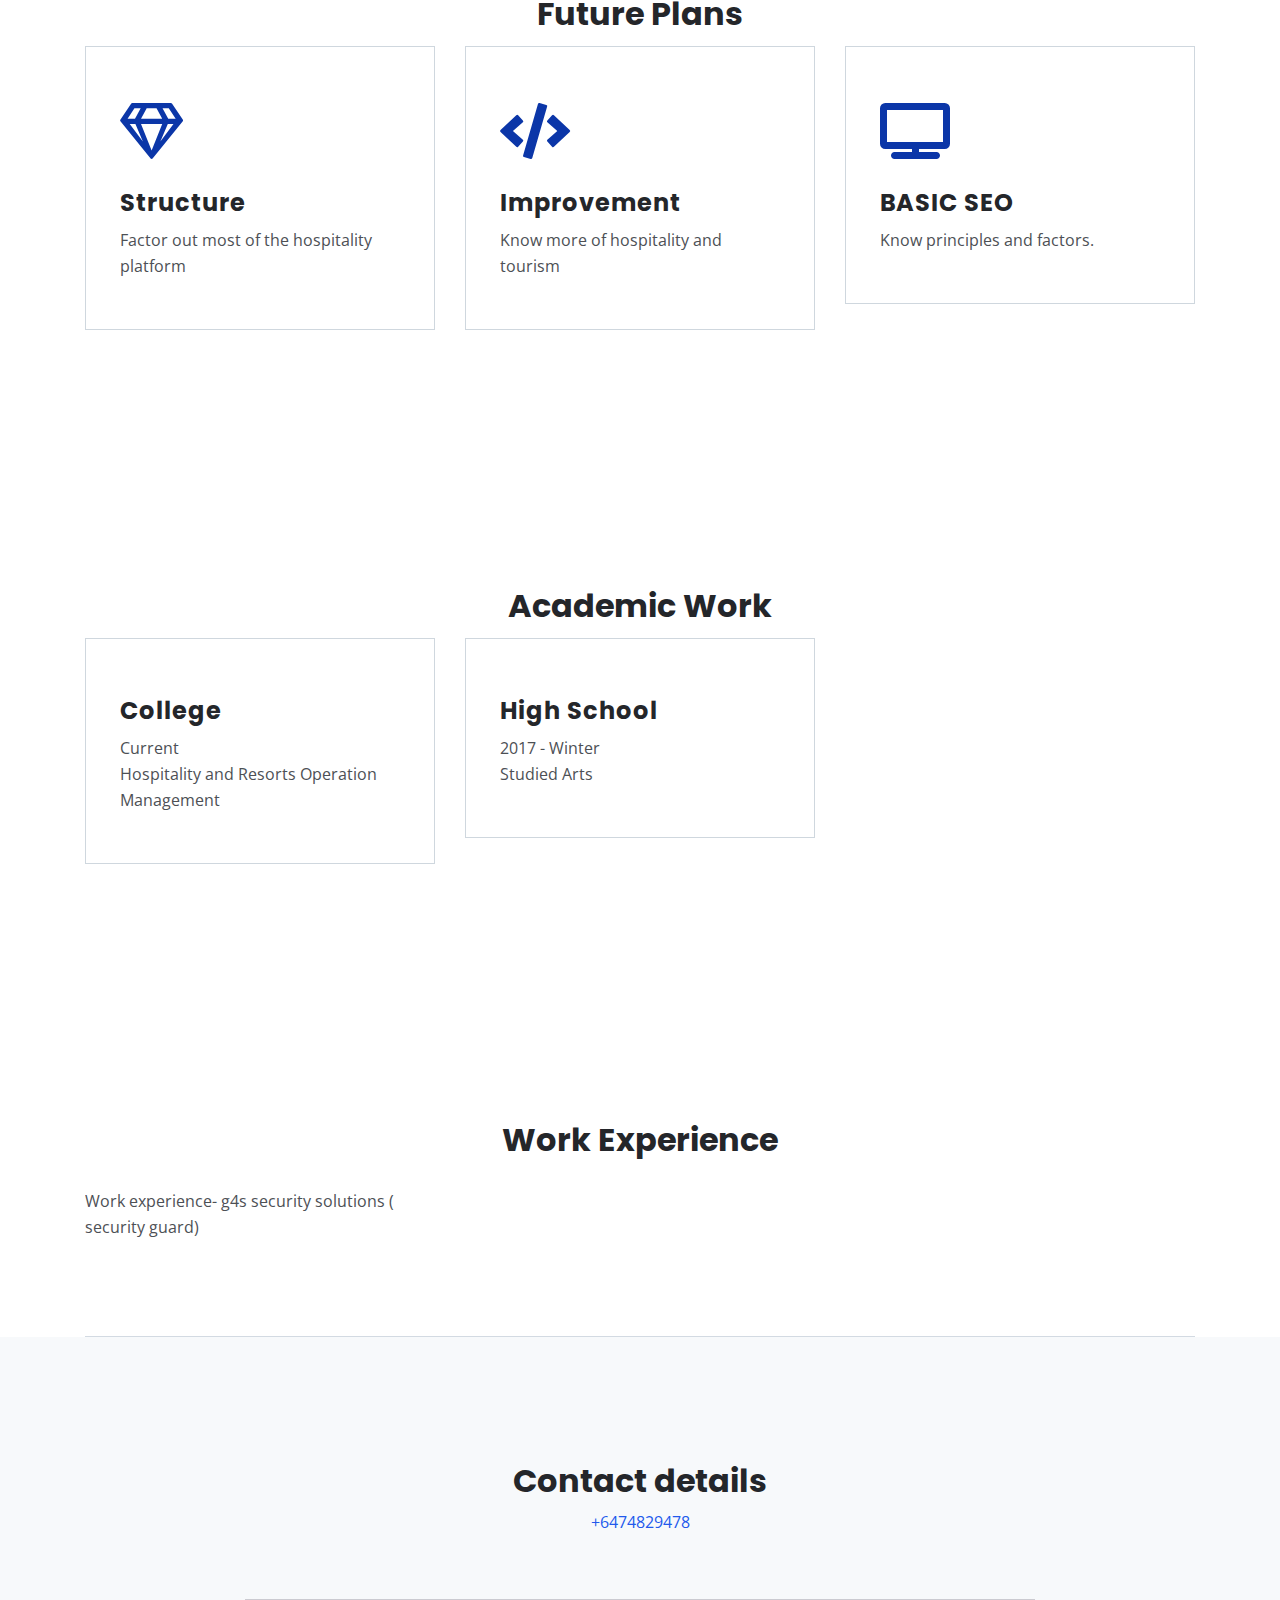
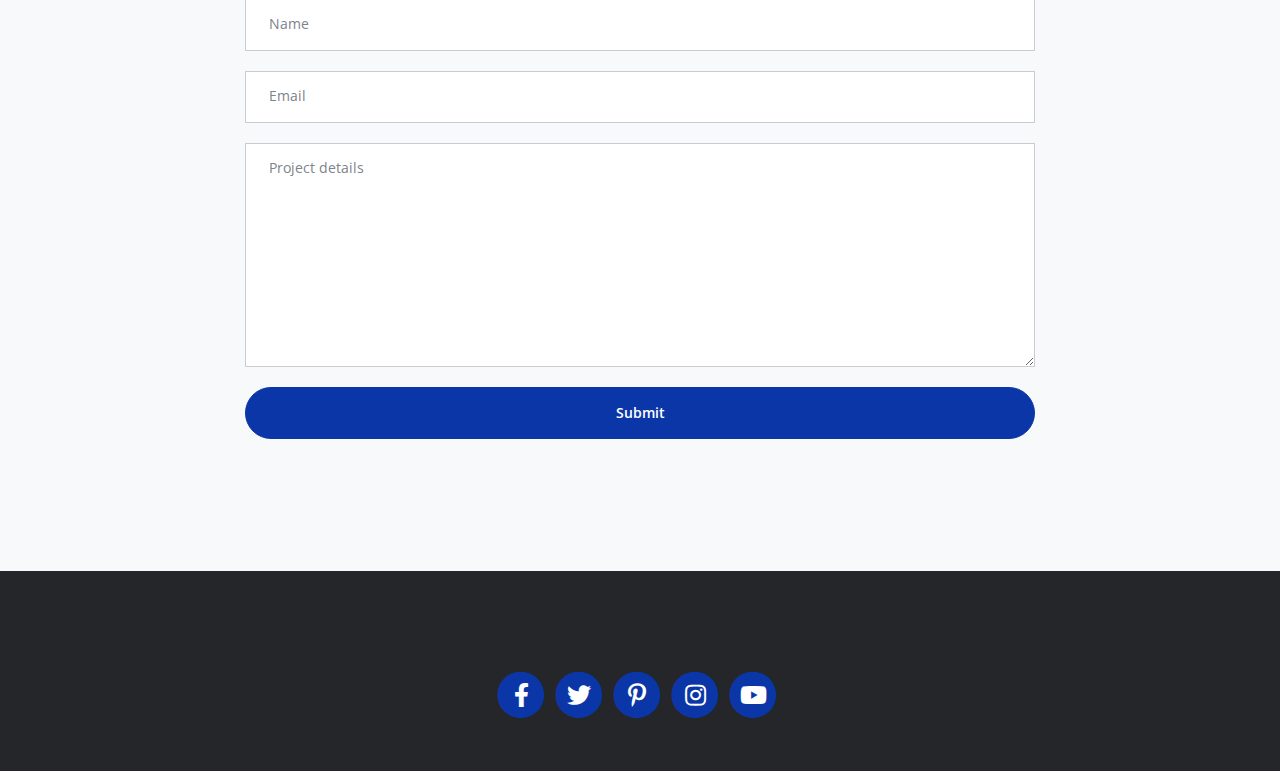
==== commit 7c67fadb: "add academic" ====
--- a/home.html
+++ b/home.html
@@ -180,6 +180,33 @@
     </div> <!-- end of basic-2 -->
     <!-- end of services -->
 
+<!-- pAcademic Work-->
+<div id="details" class="basic-2">
+    <div class="container">
+        <div class="row">
+            <div class="col-lg-12">
+                <h2 class="h2-heading">Academic Work</h2>
+            </div> <!-- end of col -->
+        </div> <!-- end of row -->
+        <div class="row">
+            <div class="col-lg-4">
+                <div class="text-box">
+                    <h4>College</h4>
+                    <div class="time">Current</div>
+                    <p>Hospitality and Resorts Operation Management</p>
+                </div> <!-- end of text-box -->
+            </div> <!-- end of col -->
+            <div class="col-lg-4">
+                <div class="text-box">
+                    <h4>High School</h4>
+                    <div class="time">2017 - Winter</div>
+                    <p>Studied Arts</p>
+                </div> <!-- end of text-box -->
+            </div> <!-- end of col -->
+        </div> <!-- end of row -->
+    </div> <!-- end of container -->
+</div> <!-- end of basic-2 -->
+<!-- end of services -->
 
     <!-- Projects -->
     <div id="projects" class="basic-3">
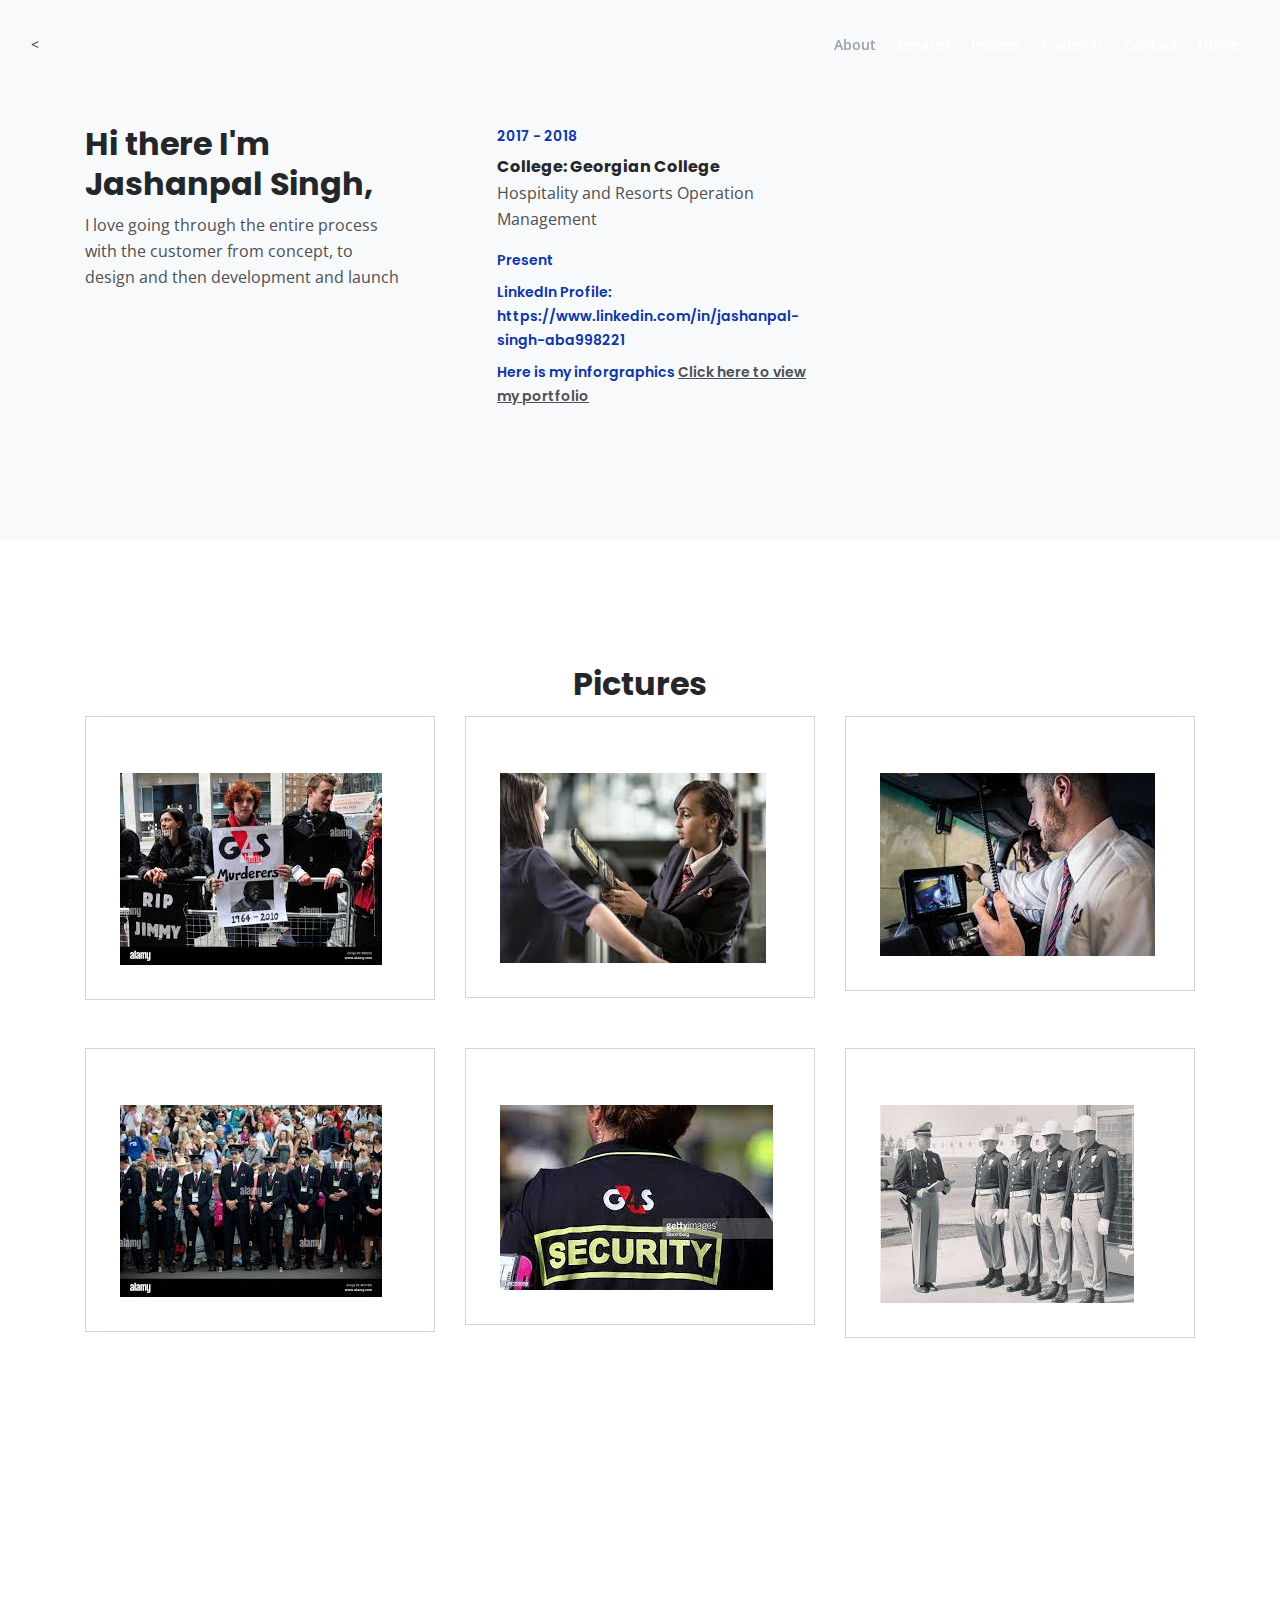
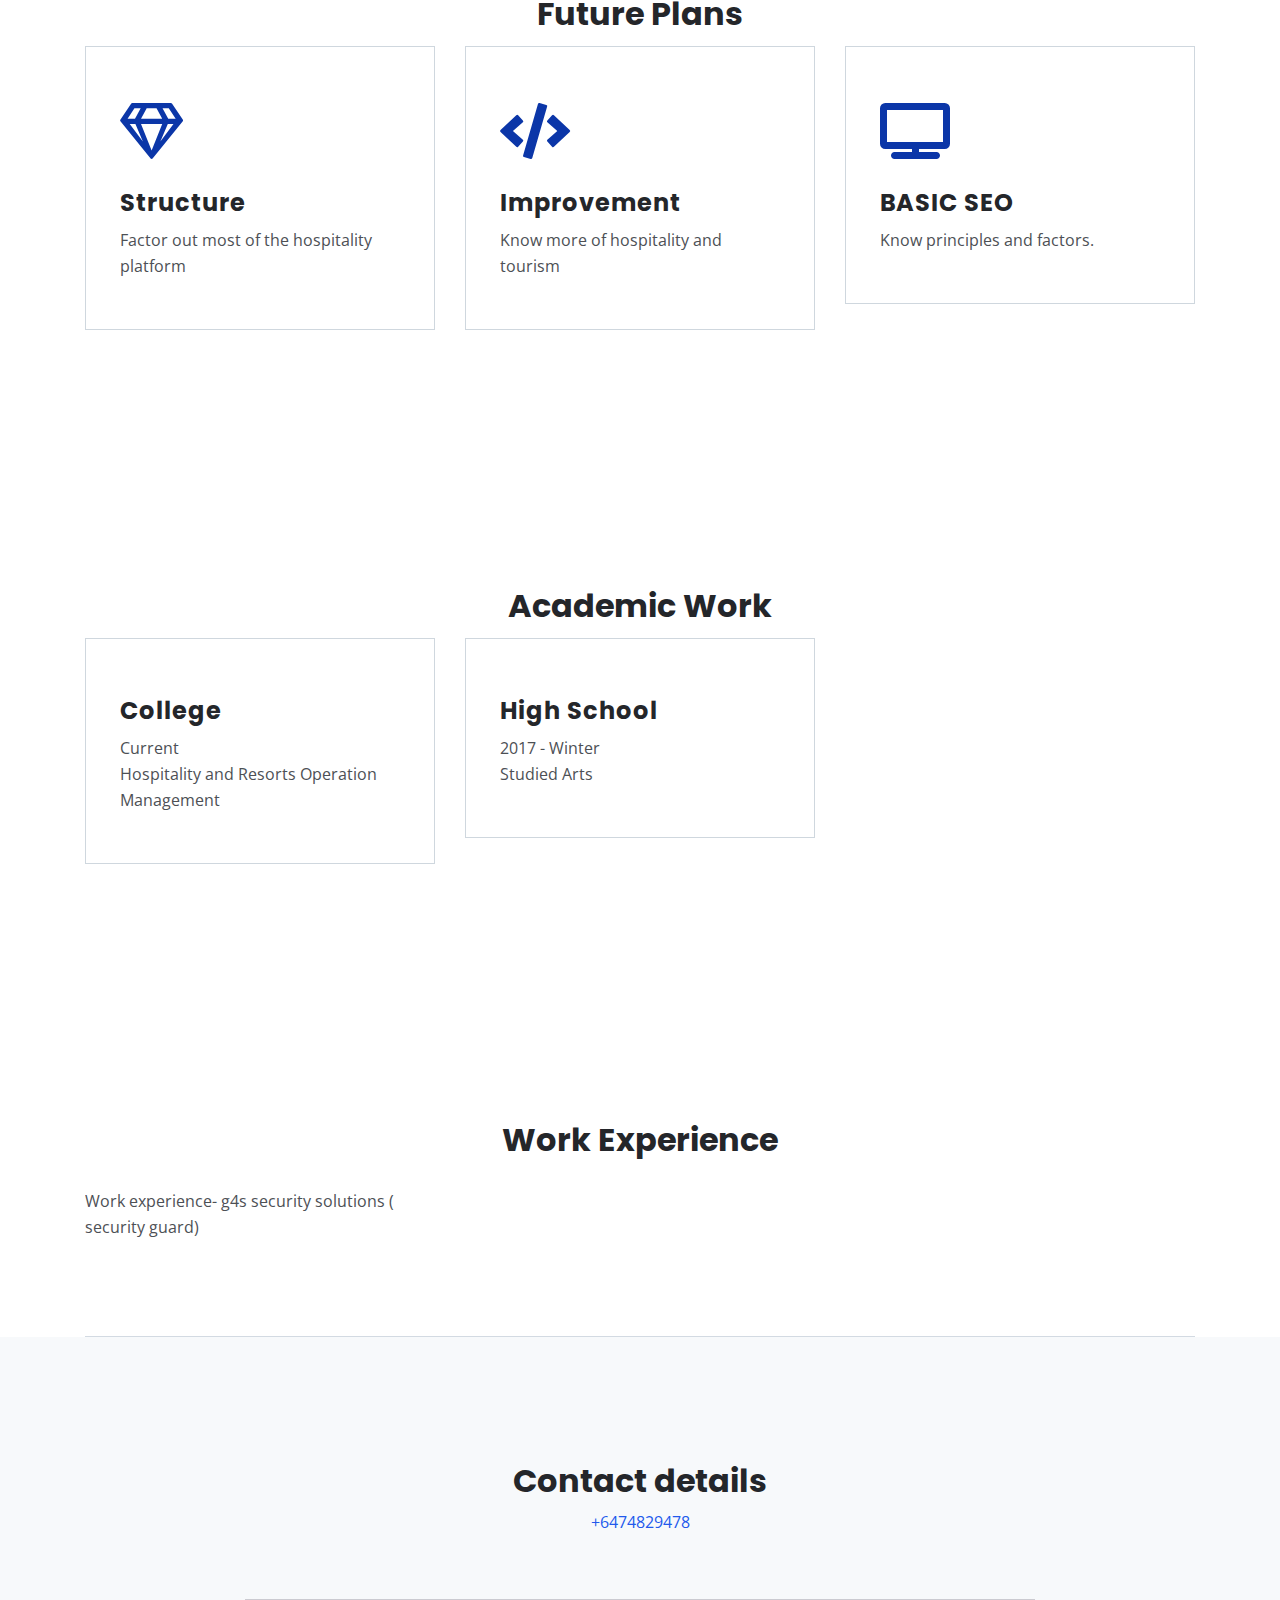
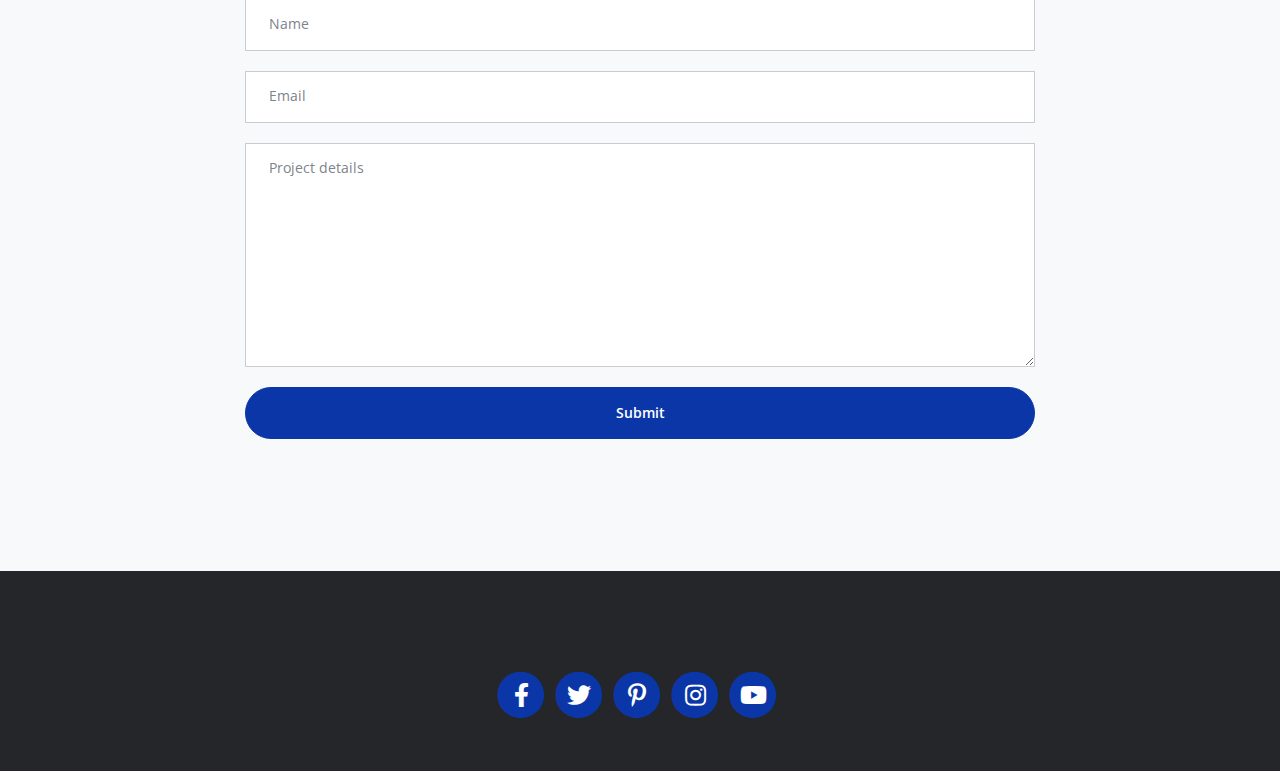
==== commit 5fee65cb: "changed" ====
--- a/home.html
+++ b/home.html
@@ -57,6 +57,9 @@
                     <li class="nav-item">
                         <a class="nav-link page-scroll" href="#details">Images</a>
                     </li>
+                    <li class="nav-item">
+                        <a class="nav-link page-scroll" href="#projects">Academic</a>
+                    </li>
                     
                     <li class="nav-item">
                         <a class="nav-link page-scroll" href="#contact">Contact</a>
@@ -87,7 +90,7 @@
                         <p>Hospitality and Resorts Operation Management</p>
                         <div class="time">Present</div>
                         <div class="time">LinkedIn Profile: https://www.linkedin.com/in/jashanpal-singh-aba998221</div>
-                        <div class="time"> Here is my inforgraphics <a href="folder/file.pdf" >Click here to view my portfolio</a></div>
+                        <div class="time"> Here is my inforgraphics <a href="images/file.pdf" >Click here to view my portfolio</a></div>
 
                     </div> <!-- end of text-container -->
                 </div> <!-- end of col -->
@@ -180,8 +183,8 @@
     </div> <!-- end of basic-2 -->
     <!-- end of services -->
 
-<!-- pAcademic Work-->
-<div id="details" class="basic-2">
+<!-- Academic Work-->
+<div id="projects" class="basic-2">
     <div class="container">
         <div class="row">
             <div class="col-lg-12">
@@ -344,4 +347,4 @@
     <script src="js/jquery.easing.min.js"></script> <!-- jQuery Easing for smooth scrolling between anchors -->
     <script src="js/scripts.js"></script> <!-- Custom scripts -->
 </body>
-</html>+</html>
